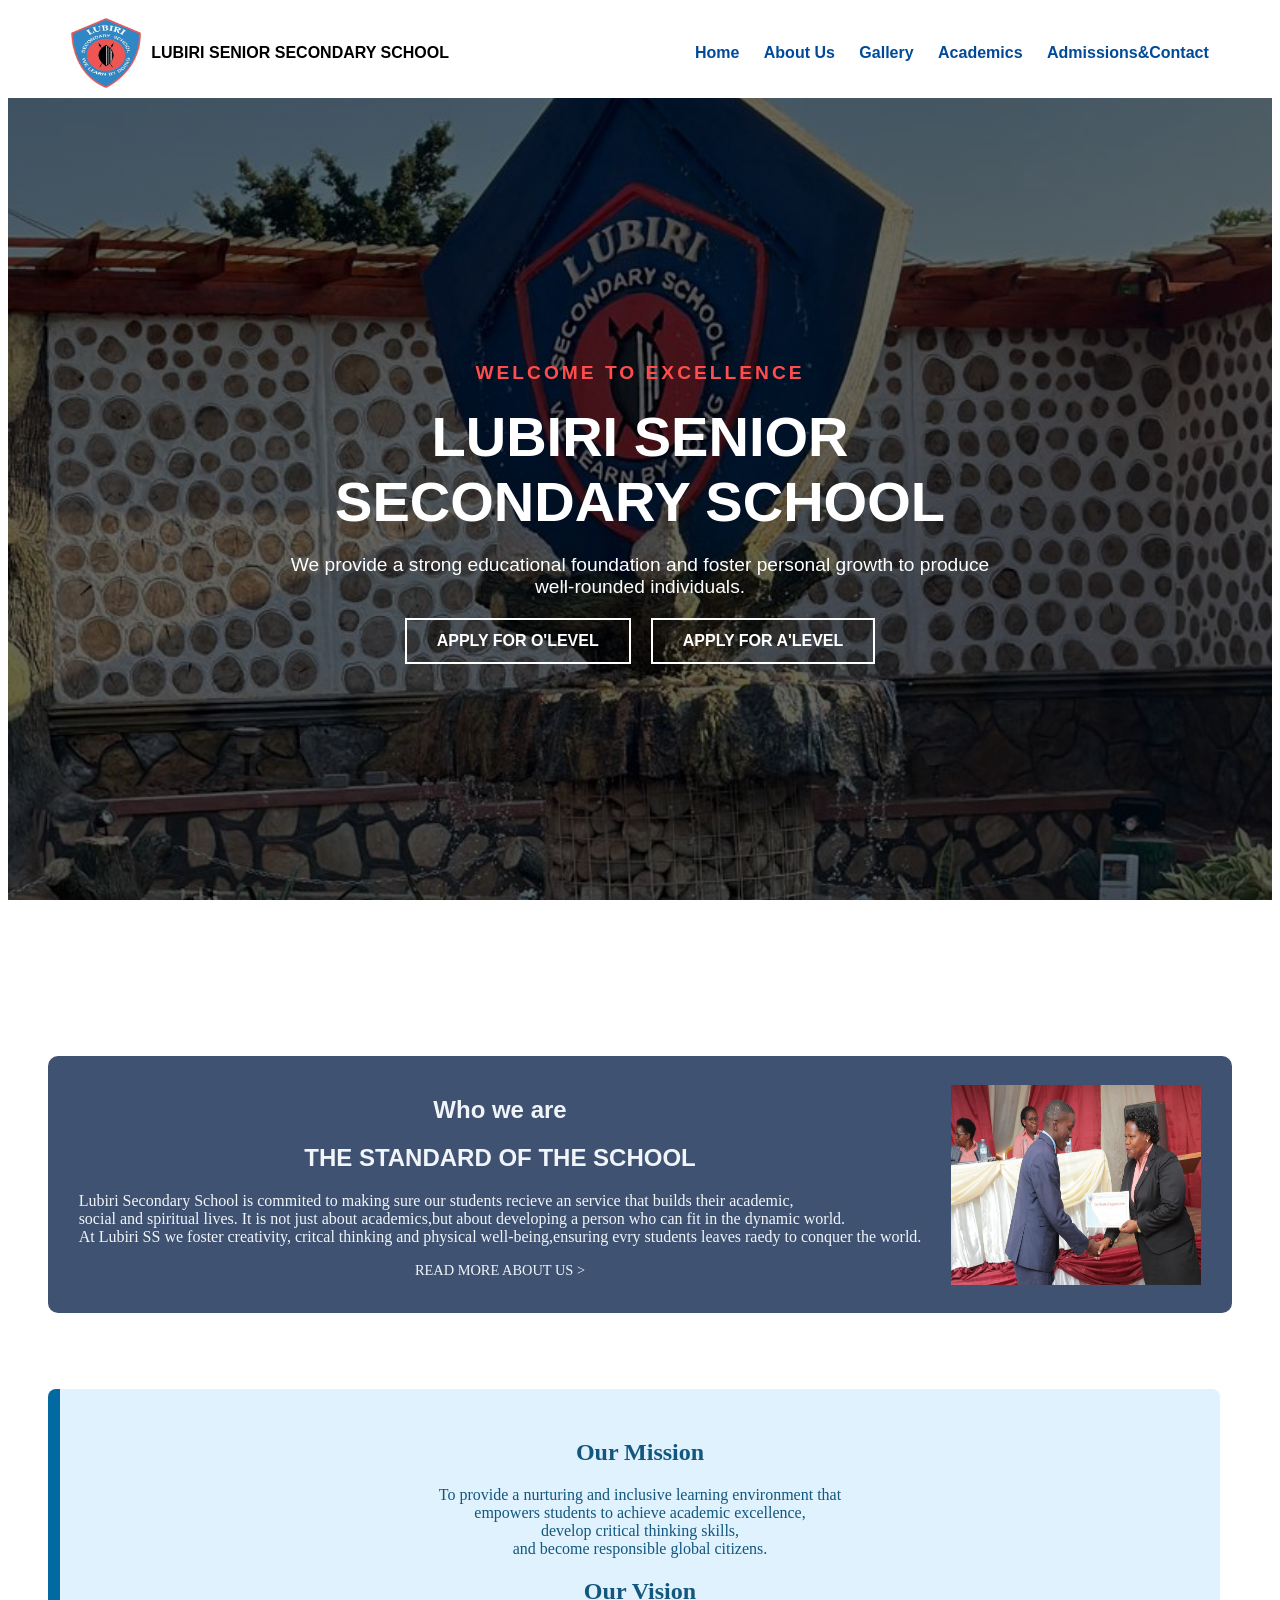
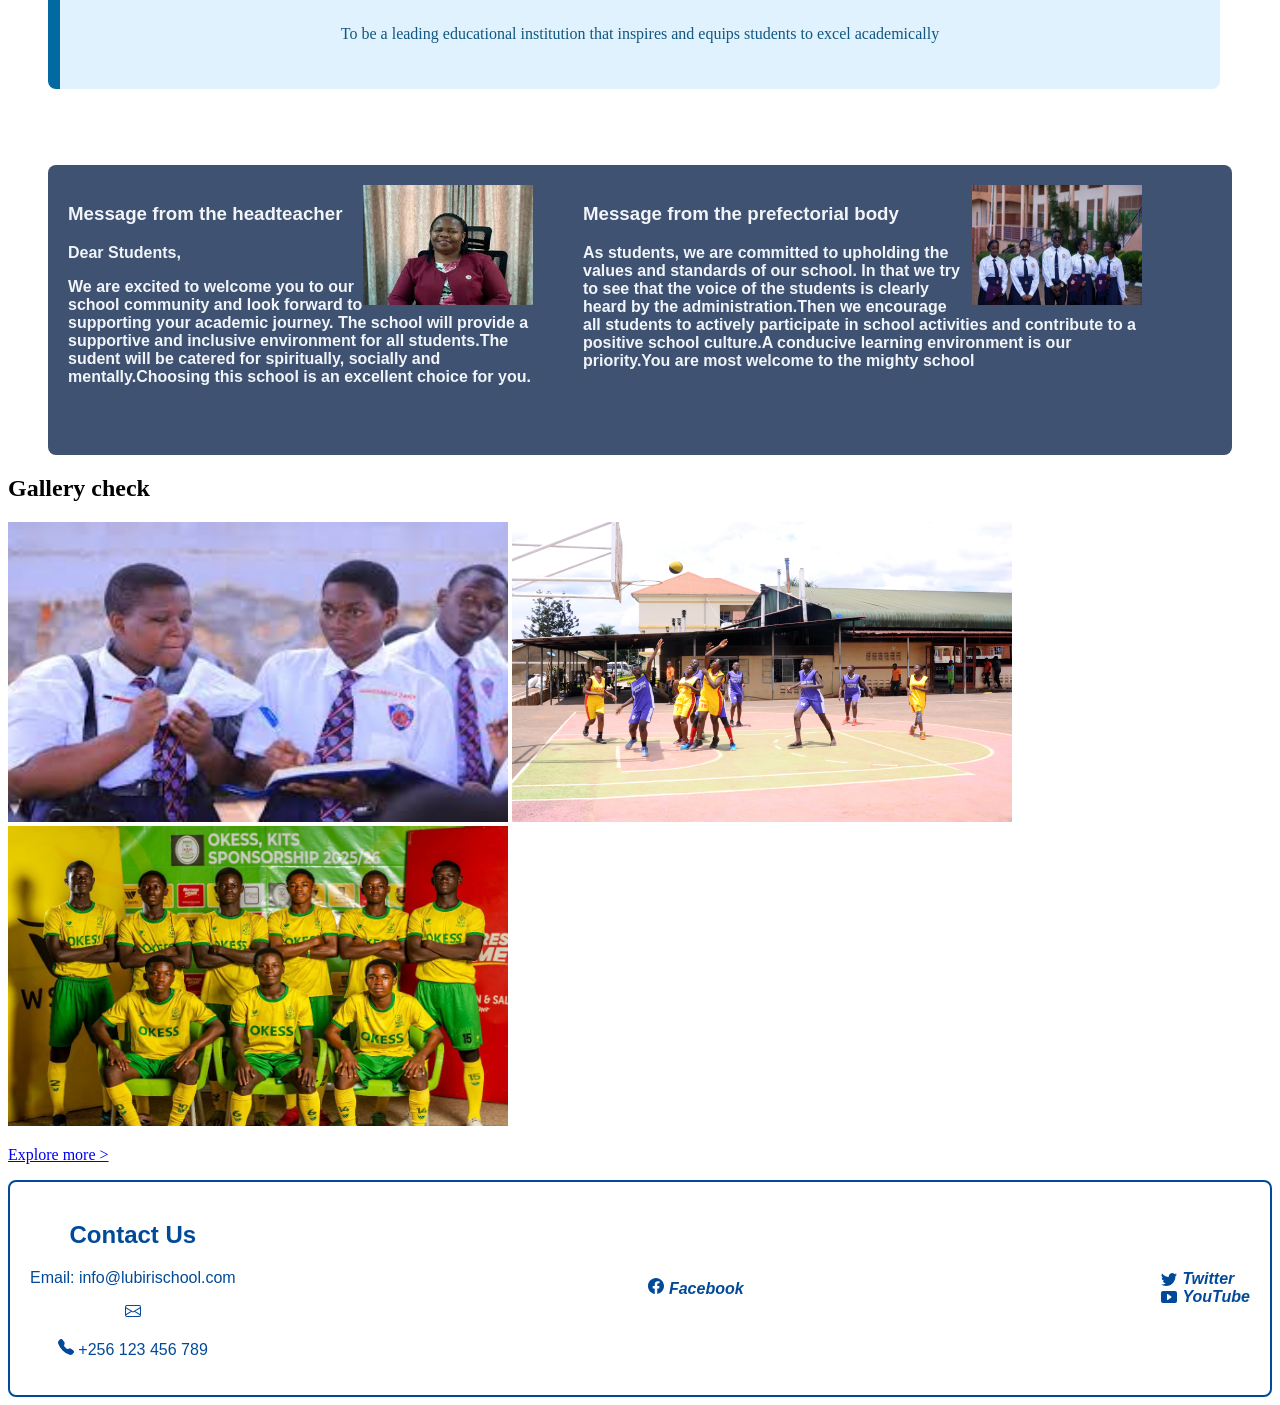
==== index.html @ 024da5f8 "officilacommit" ====
<!DOCTYPE html>
<html lang="en">
<head>
    <meta charset="UTF-8">
    <meta name="viewport" content="width=device-width, initial-scale=1.0">
    <title>LUBIRI SENIOR SECONDARY SCHOOL</title>
    <link rel="stylesheet" href="styles1.css"> 
    <link rel="stylesheet" href="https://cloudflare.com">  
</head> 
<body>
<header>
    <nav>
      <div style="display: flex; align-items: center;">
        <img src="WhatsApp Image 2026-04-21 at 07.13.50.jpeg" alt="Logo" class="logo" width="70" height="70">
        <span style="font-weight: bold; margin-left: 10px;">LUBIRI SENIOR SECONDARY SCHOOL</span>
      </div>
      <div>
        <a href="homepage.html">Home</a>
        <a href="about.html">About Us</a>
        <a href="Gallery.html">Gallery</a>
        
        <div class="dropdown">
    <p id="el">Academics</p>
    
    <div class="dropdown-content">
      <a href="CURRICULUM.HTML">Curriculum</a>
      <a href="Co-curricular activites.html">Co-curricular Activities</a>
    </div>
        <a href="contact.html">Admissions&Contact</a>
      </div>
    </nav>
  </header>

  <main>
    <section class="welcomebox">
      <p style="color: #ff4d4d; letter-spacing: 3px; font-weight: bold;">WELCOME TO EXCELLENCE</p>
      <h1>LUBIRI SENIOR <br> SECONDARY SCHOOL</h1>
      <p>We provide a strong educational foundation and foster personal growth to produce well-rounded individuals.</p>
      
      <div class="btn-container">
        <a href="contact.html" class="apply-btn">Apply For O'Level</a>
        <a href="contact.html" class="apply-btn">Apply For A'Level</a>
      </div>
    </section><br><br><br><br><br><br>
  <!--/main--->

<!---/body>
</html----->
    <section class="identity">
        <div class="identity-text">
        <h2 id="el1">Who we are</h2>
        <h1 id="el2">THE STANDARD OF THE SCHOOL</h1>
        <p>Lubiri Secondary School is commited to making sure our students recieve an service that builds their academic,<br>social and spiritual lives. It is not just about academics,but about developing a person who can fit in the dynamic world.<br>
        At Lubiri SS we foster creativity, critcal thinking and physical well-being,ensuring evry students leaves raedy to conquer the world.</p>
        <a href="about.html" id="el3"><p>
        Read more about us >
        </p> 
        </a>
        </div>
        <img src="IMG-20240626-WA0021.jpg" width="250" height="200" alt="School Identity">
    </section><br><br>
    
    <section id="mission">
        <h2>Our Mission</h2>
        <p>To provide a nurturing and inclusive learning environment that<br> empowers students to achieve academic excellence,<br> develop critical thinking skills, <br>and become responsible global citizens.</p>
        <h2>Our Vision</h2>
        <p>To be a leading educational institution that inspires and equips students to excel academically</p>
    </section><br><br>
    <section id="messages">
      <div class="head teacher message-header">
      <img src="WhatsApp Image 2026-04-21 at 08.16.44.jpeg" width="170" height="120" alt="Headteacher" id="el4">
        
        <h3>Message from the headteacher</h3>
        <p>Dear Students,</p>
        <p>We are excited to welcome you to our school community and look forward to supporting your academic journey.
        The school will provide a supportive and inclusive environment for all students.The sudent will be catered for spiritually, socially and mentally.Choosing this school is an excellent choice for you.</p>
        </div>
        <div class="prefectorial-body-message">
           <img src="1769599130_050155a4.jpg" width="170" height="120" alt="School Identity" id="el5">
        <h3>Message from the prefectorial body</h3>
        <p>As students, we are committed to upholding the values and standards of our school.
        In that we try to see that the voice of the students is clearly heard by the administration.Then we encourage all students to actively participate in school activities and contribute to a positive school culture.A conducive learning environment is our priority.You are most welcome to the mighty school</p>
        
        </div><br><br>
          </section>
         
      <h2>Gallery check</h2>
    <section id="campus life">
        <img src="download (3) - Copy.jpg.jpeg" width="500" height="300" alt="Campus Life">
        <img src="bako.jpeg" width="500" height="300" alt="Campus Life">
      <div class="gallery-link">
         <img src="G8Ql9lZXQAICns6.jpg" width="500" height="300" alt="Campus Life">
         <div class="gallery-link-text">
        
         <a href="gallery.html">
          <p>Explore more ></p>
         </a>
        </div>
      </div>




    </section>
   
    </section> 
    <section id="news">

    </section>    





    </main>
    <footer>
        <section id="contacts">
          <div class="contact-header">
            <h2>Contact Us</h2>
            <p>Email: info@lubirischool.com</p>
             <svg xmlns="http://www.w3.org/2000/svg" width="16" height="16" fill="currentColor" class="bi bi-envelope" viewBox="0 0 16 16">
  <path d="M0 4a2 2 0 0 1 2-2h12a2 2 0 0 1 2 2v8a2 2 0 0 1-2 2H2a2 2 0 0 1-2-2zm2-1a1 1 0 0 0-1 1v.217l7 4.2 7-4.2V4a1 1 0 0 0-1-1zm13 2.383-4.708 2.825L15 11.105zm-.034 6.876-5.64-3.471L8 9.583l-1.326-.795-5.64 3.47A1 1 0 0 0 2 13h12a1 1 0 0 0 .966-.741M1 11.105l4.708-2.897L1 5.383z"/>
</svg>
        
            <p>                  <svg xmlns="http://www.w3.org/2000/svg" width="16" height="16" fill="currentColor" class="bi bi-telephone-fill" viewBox="0 0 16 16">
  <path fill-rule="evenodd" d="M1.885.511a1.745 1.745 0 0 1 2.61.163L6.29 2.98c.329.423.445.974.315 1.494l-.547 2.19a.68.68 0 0 0 .178.643l2.457 2.457a.68.68 0 0 0 .644.178l2.189-.547a1.75 1.75 0 0 1 1.494.315l2.306 1.794c.829.645.905 1.87.163 2.611l-1.034 1.034c-.74.74-1.846 1.065-2.877.702a18.6 18.6 0 0 1-7.01-4.42 18.6 18.6 0 0 1-4.42-7.009c-.362-1.03-.037-2.137.703-2.877z"/>
</svg>
  +256 123 456 789</p>
        
            

          </div>
      
      <div class="icons">
            <a href="https://www.facebook.com/lubirischool" target="_blank" class="icons"><i class="fa-brands fa-facebook"><svg xmlns="http://www.w3.org/2000/svg" width="16" height="16" fill="currentColor" class="bi bi-facebook" viewBox="0 0 16 16">
  <path d="M16 8.049c0-4.446-3.582-8.05-8-8.05C3.58 0-.002 3.603-.002 8.05c0 4.017 2.926 7.347 6.75 7.951v-5.625h-2.03V8.05H6.75V6.275c0-2.017 1.195-3.131 3.022-3.131.876 0 1.791.157 1.791.157v1.98h-1.009c-.993 0-1.303.621-1.303 1.258v1.51h2.218l-.354 2.326H9.25V16c3.824-.604 6.75-3.934 6.75-7.951"/>
</svg> Facebook</a>
</div>
<div class="icons">
            <a href="https://www.twitter.com/lubirischool" target="_blank" class="icons"><svg xmlns="http://www.w3.org/2000/svg" width="16" height="16" fill="currentColor" class="bi bi-twitter" viewBox="0 0 16 16">
  <path d="M5.026 15c6.038 0 9.341-5.003 9.341-9.334q.002-.211-.006-.422A6.7 6.7 0 0 0 16 3.542a6.7 6.7 0 0 1-1.889.518 3.3 3.3 0 0 0 1.447-1.817 6.5 6.5 0 0 1-2.087.793A3.286 3.286 0 0 0 7.875 6.03a9.32 9.32 0 0 1-6.767-3.429 3.29 3.29 0 0 0 1.018 4.382A3.3 3.3 0 0 1 .64 6.575v.045a3.29 3.29 0 0 0 2.632 3.218 3.2 3.2 0 0 1-.865.115 3 3 0 0 1-.614-.057 3.28 3.28 0 0 0 3.067 2.277A6.6 6.6 0 0 1 .78 13.58a6 6 0 0 1-.78-.045A9.34 9.34 0 0 0 5.026 15"/>
</svg>


              Twitter</a>
              </div>
              <div class="icons">
            <a href="https://youtube.com/shorts/XgQdYg1HuqY?si=7DX5p3afG2II7pFF" target="_blank" class="icons">
              <svg xmlns="http://www.w3.org/2000/svg" width="16" height="16" fill="currentColor" class="bi bi-play-btn-fill" viewBox="0 0 16 16">
  <path d="M0 12V4a2 2 0 0 1 2-2h12a2 2 0 0 1 2 2v8a2 2 0 0 1-2 2H2a2 2 0 0 1-2-2m6.79-6.907A.5.5 0 0 0 6 5.5v5a.5.5 0 0 0 .79.407l3.5-2.5a.5.5 0 0 0 0-.814z"/>
</svg> YouTube</a>
</div>
            
        </section>
        
    </footer>










</body>
---- styles1.css ----
header nav {
    display: flex;
    justify-content: space-between;
    align-items: center;
    padding: 10px 5%;
    font-family: Arial, sans-serif;
    background-color: white;
  }
  .dropdown {
  position: relative;
  display: inline-block;

}

/* Style the "accademic " button */


/* Hidden by default */
.dropdown-content {
  display: none;
  position: absolute;
  background-color: #ffffff;
  min-width: 200px;
  box-shadow: 0px 8px 16px rgba(0,0,0,0.2);
  z-index: 1;
  border-top: 1px solid #ddd;
  border-radius: 9px;
}

/* Individual links inside the dropdown */
.dropdown-content a {
  color: #004a99;
  padding: 12px 16px;
  text-decoration: none;
  display: block;
  border-bottom: 1px solid #eee;
}

/* Change color on hover */
.dropdown-content a:hover {
  background-color:transparent
}

/* SHOW the menu when hovering over the "About" container */
.dropdown:hover .dropdown-content {
  display: block;
}

  header nav a,#el {
    text-decoration: none;
    color: #004a99; /* School Blue */
    font-weight: bold;
    margin-left: 20px;
     display: inline-block;
  }

  /* 2. Hero Section - The big centered background */
  .welcomebox {
    /* Dark tint + Background Image */
    background-image: linear-gradient(rgba(0, 0, 0, 0.6), rgba(0, 0, 0, 0.6)), 
                      url('IMG-20240626-WA0008.jpg');
    background-size: cover;
    background-position: center;
    background-attachment: fixed;
    
    height: 90vh;            /* Nearly full screen height */
    display: flex;           /* Turns on the centering engine */
    flex-direction: column;  /* Stacks text/buttons vertically */
    justify-content: center; /* Centers items top-to-bottom */
    align-items: center;     /* Centers items left-to-right */
    
    text-align: center;
    color: white;
    font-family: 'Segoe UI', sans-serif;
  }

  .welcomebox h1 {
    font-size: 3.5rem;
    text-transform: uppercase;
    margin: 0;
  }

  .welcomebox p {
    max-width: 700px;
    font-size: 1.2rem;
    margin: 20px 0;
  }

  /* 3. Button Styling - Professional Ghost Buttons */
  .btn-container {
    display: flex;
    gap: 20px; /* Space between the two buttons */
  }

  .apply-btn {
    text-decoration: none;
    color: white;
    border: 2px solid white;
    padding: 12px 30px;
    font-weight: bold;
    text-transform: uppercase;
    transition: 0.3s;
  }

  .apply-btn:hover {
    background-color: white;
    color: black;
  }
  .identity {
display:flex;
justify-content: center;
align-items:center;
   background: #3f5271; 
color: #f1f5f9;
   border-radius:10px;  
   gap:30px;
   padding: 20px;     
    margin-left : 20px;
             margin-left : 40px;
             margin-top: 40px;
             margin-right: 40px;
 
  }
  .identity-text #el1,#el2 {
    text-align: center;
    
    font-family: 'Lucida Sans',  sans-serif;


    
  }
  .identity-text #el3 {
    font-size: 0.9rem;
    text-transform: uppercase;
    text-align:center ;
    color: #f1f5f9;
    text-decoration: none;
    
  }
  #mission{
            margin-left : 40px;
             margin-top: 40px;
             margin-right: 40px;
        
          
            padding: 30px;
            text-align: center;
            width: 85%;
            border-radius: 8px;
             background-color: #e0f2fe;
            border-left: 12px solid #0369a1;
            color: #13577e;
             width: 1100px;
        }

        /*  #messages,#mission h2 {
            color: #f9f900; /* School yellow 
            margin-top: 0;
            text-transform: uppercase;
        }*/
 
#messages {
         background: #3f5271; 
            color: #f1f5f9;
            display: flex;
  justify-content: center;

  font-family: 'Arial', sans-serif;
  font-weight : bold;
  overflow: auto;
  padding: 20px;
  gap: 50px;
  min-height: 250px;
  text-align: left;
   border-radius: 8px;
    margin-left : 20px;
                margin-left : 40px;
             margin-top: 40px;
             margin-right: 40px;
  
}
#el4{
  float: right;
  margin-right: 0px;
  margin-left: 0px;

  
}
#el5{
  float: right;
  margin-left: 10px;
  margin-right: 20px;
  margin-bottom: 10px;
  display:flex;
  
}
#contacts  {
  background-color:white;
  color: #004a99;
  padding: 20px;
  text-align: center;
  font-family: 'Arial', sans-serif;
  display: flex;
  justify-content: space-between;
  text-decoration: none;
  gap: 30px;
  align-items: center;
  border: #004a99 solid 2px;
  border-radius: 8px;
   
}
.icons {
  text-decoration: none;
  color:#004a99;
  font-weight: bold;
  display: flex;
  align-items: center;
  gap: 5px;
   display: flex;
  justify-content: space-between;
}


 #gallery-link {
  display: flex;
  justify-content: space-between;
  gap: 20px;
  align-items: center;
 }
#gallery-link-text {
  text-decoration: none;
  color: #004a99;
  font-weight: bold;
  font-size: 1.2rem;
  text-transform: uppercase;
  text-align: center;

}
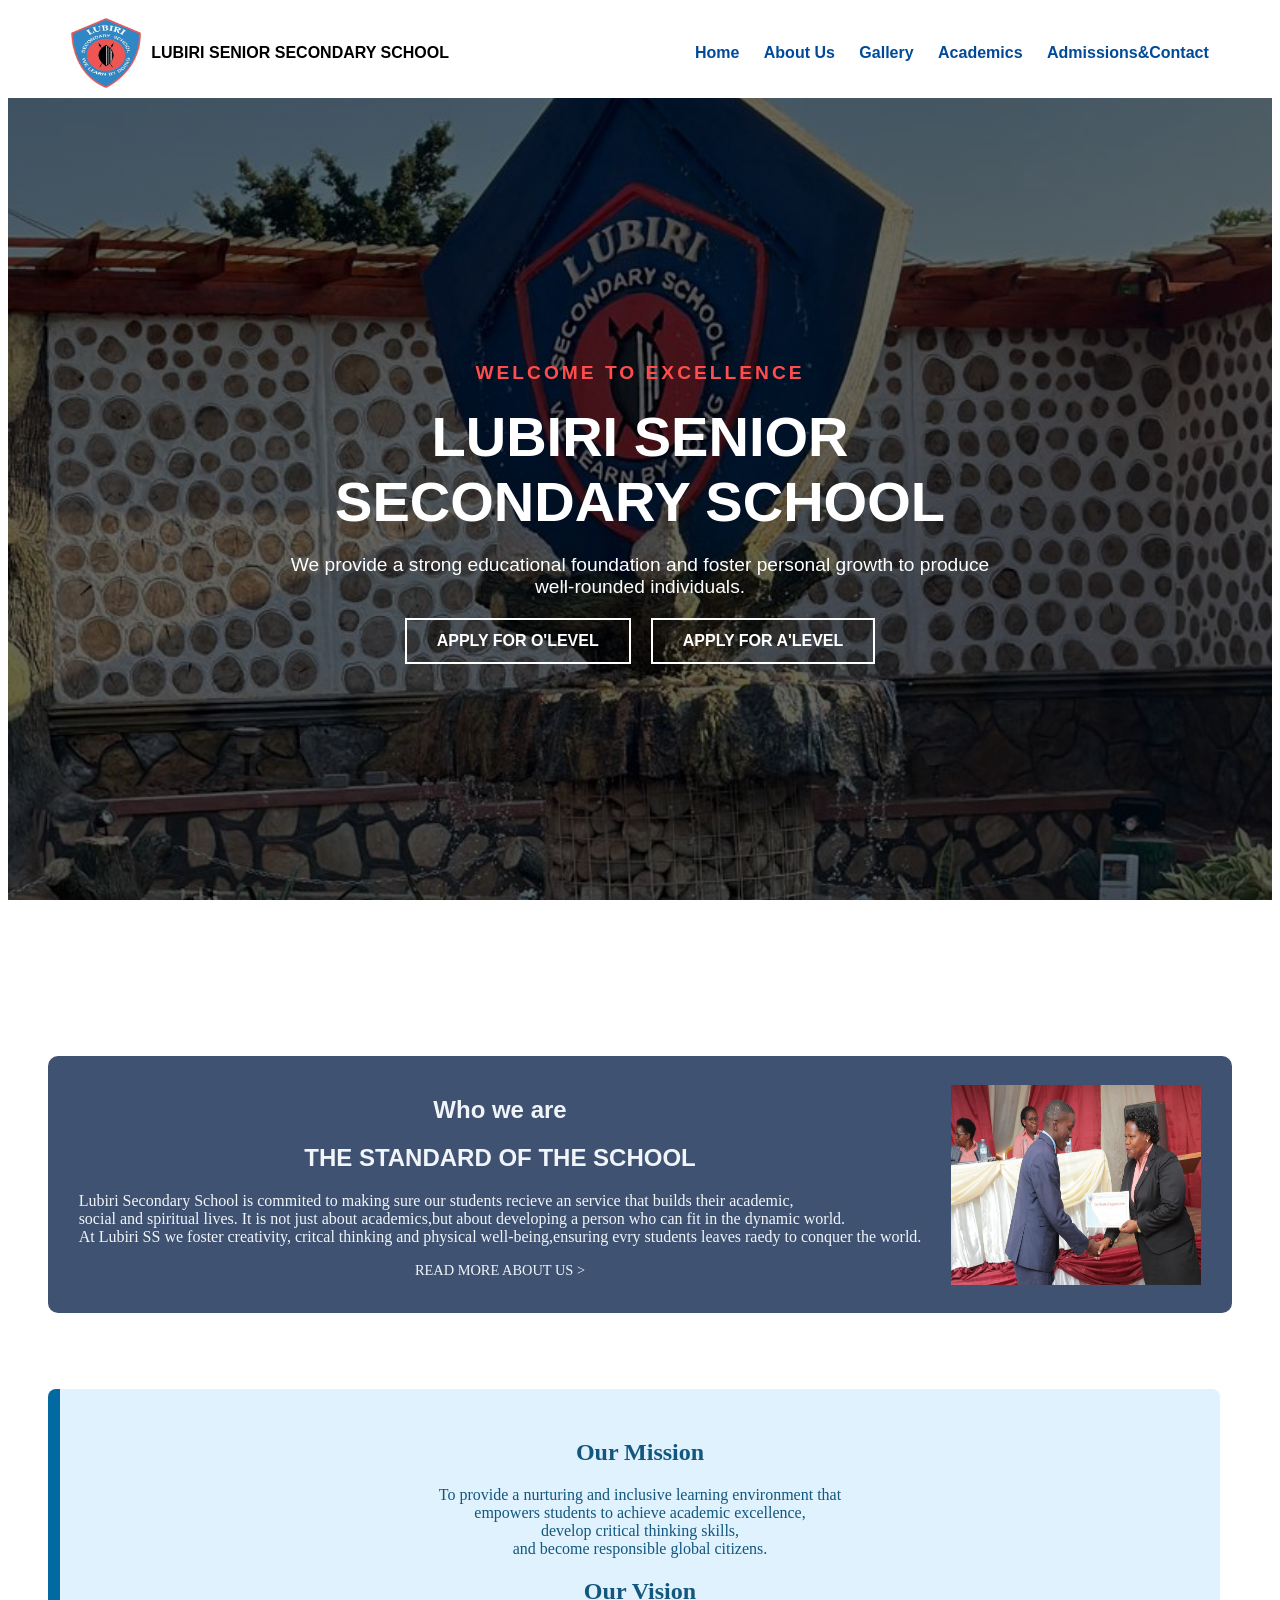
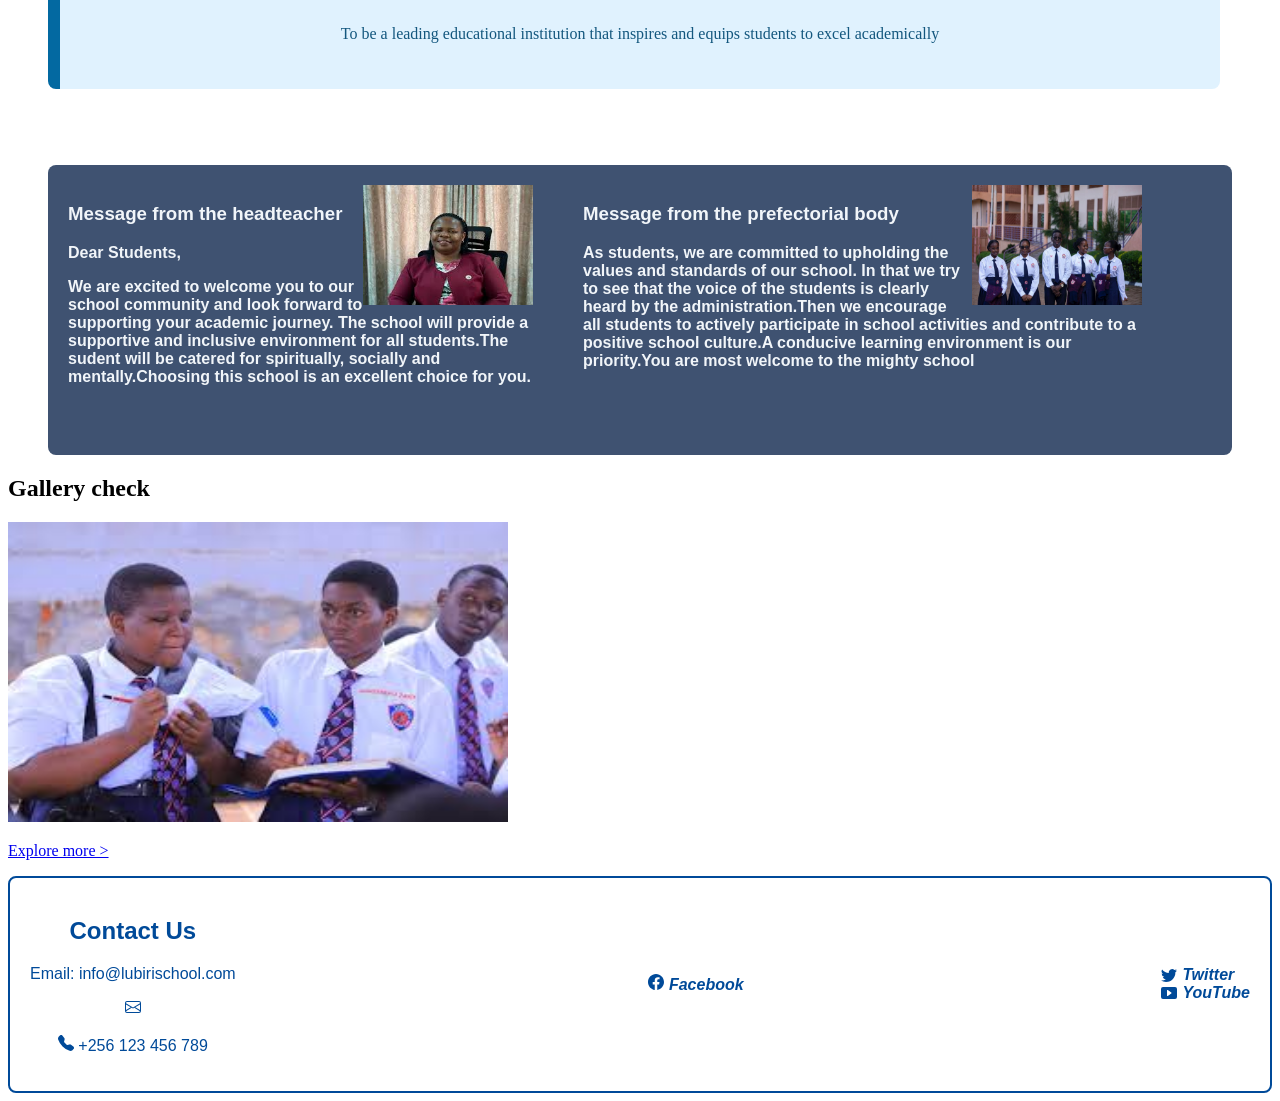
==== commit 85f0b0c9: "officialcommit2" ====
--- a/index.html
+++ b/index.html
@@ -86,10 +86,8 @@
          
       <h2>Gallery check</h2>
     <section id="campus life">
-        <img src="download (3) - Copy.jpg.jpeg" width="500" height="300" alt="Campus Life">
-        <img src="bako.jpeg" width="500" height="300" alt="Campus Life">
-      <div class="gallery-link">
-         <img src="G8Ql9lZXQAICns6.jpg" width="500" height="300" alt="Campus Life">
+        <img src="download (3) - Copy.jpg.jpeg" width="500" height="300" alt="Campus Life" id="main-image">
+    
          <div class="gallery-link-text">
         
          <a href="gallery.html">
@@ -154,6 +152,16 @@
         </section>
         
     </footer>
+    <script>  
+      const images=["bako.jpeg","G8Ql9lZXQAICns6.jpg","download (3) - Copy.jpg.jpeg"];
+      let i=0;
+      function autoslide(){
+         document.getElementById("main-image").src = images[i];
+  i = (i + 1) % images.length;
+
+      }
+      setInterval(autoslide, 3000);
+    </script>
 
 
 
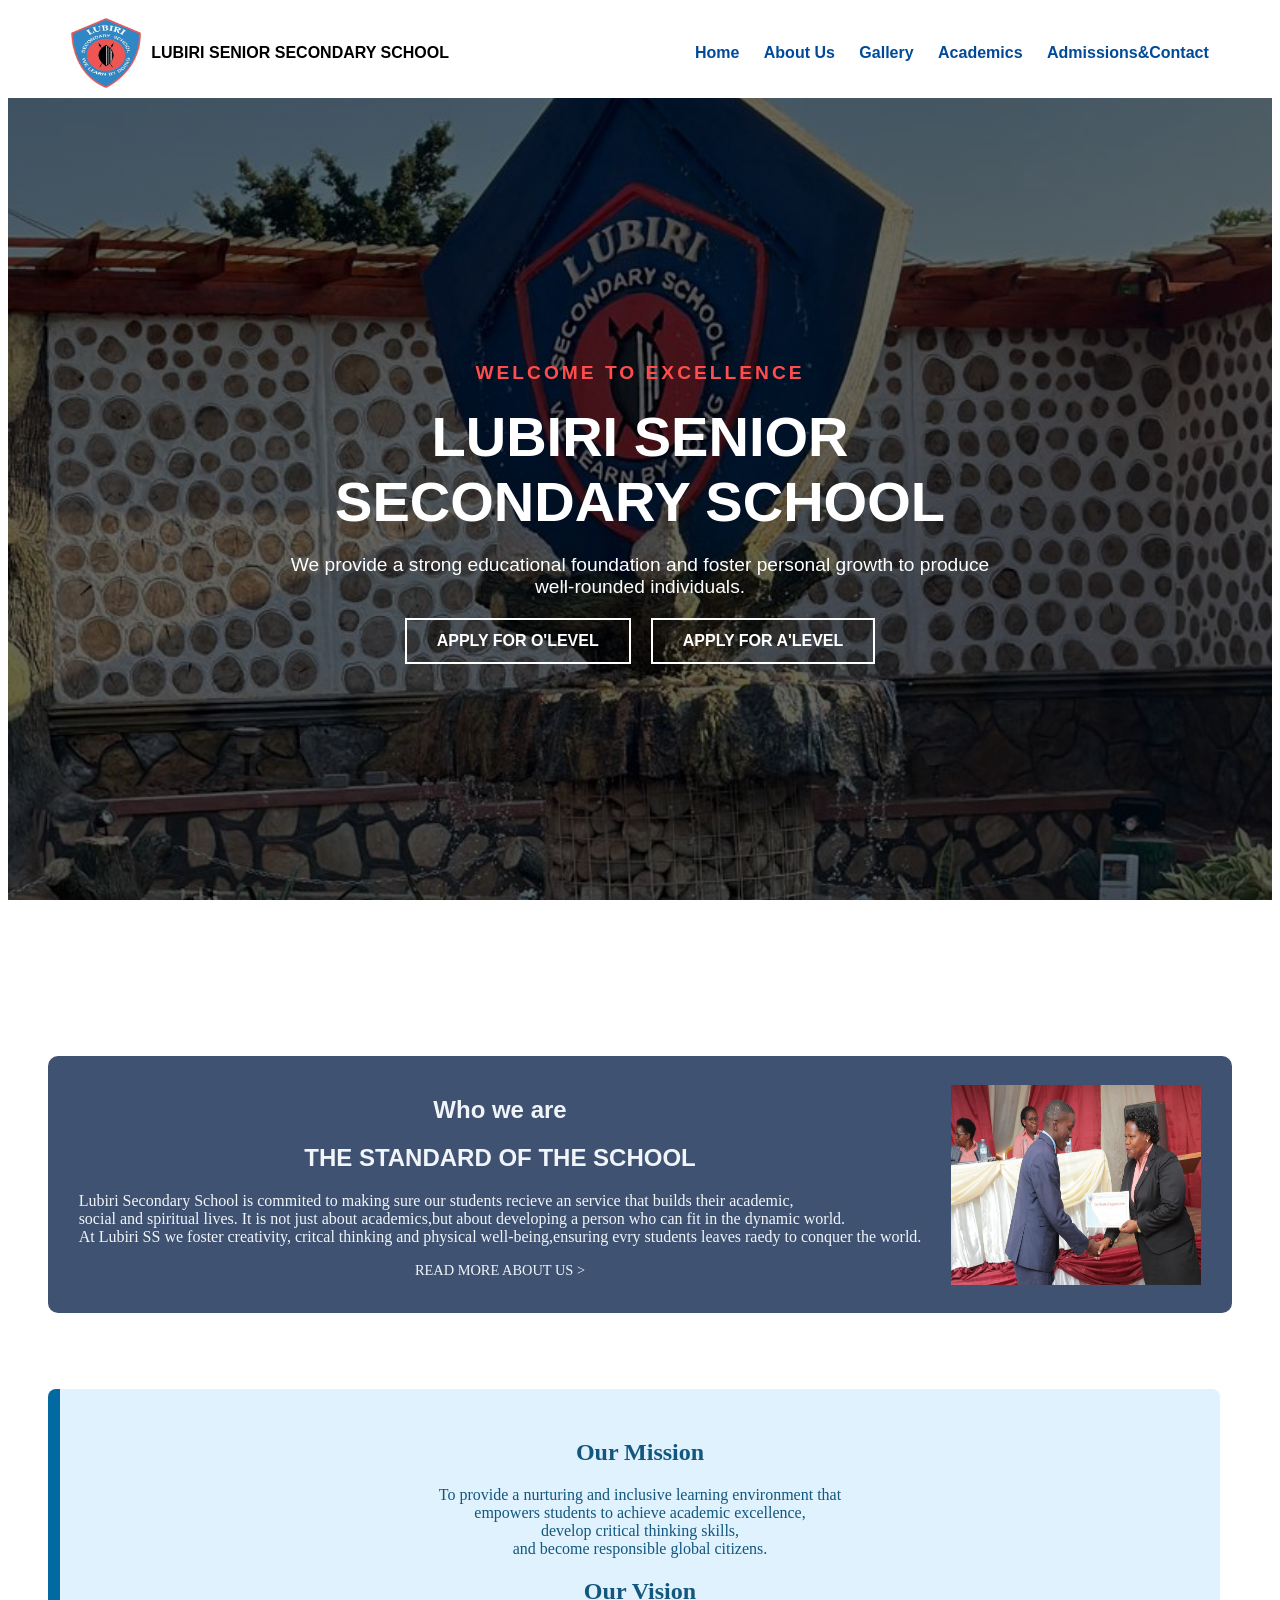
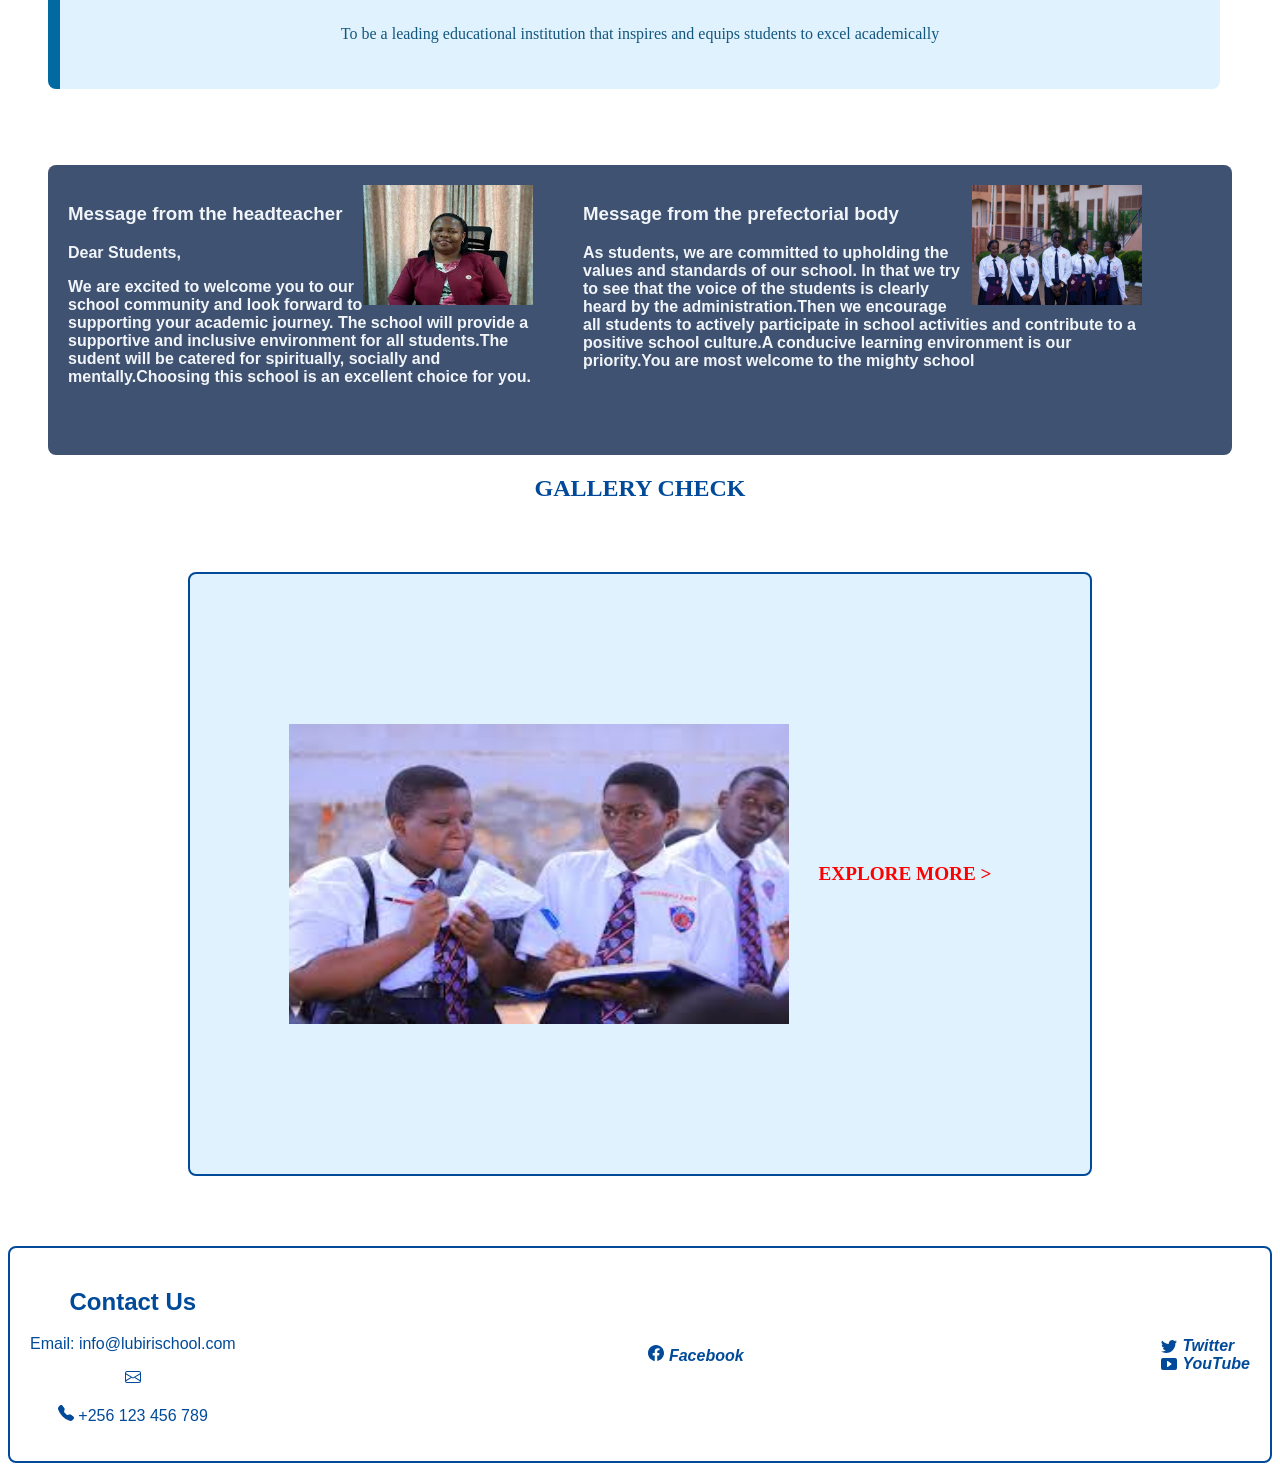
==== commit 3a52e171: "officialcommit3" ====
--- a/index.html
+++ b/index.html
@@ -26,8 +26,9 @@
       <a href="CURRICULUM.HTML">Curriculum</a>
       <a href="Co-curricular activites.html">Co-curricular Activities</a>
     </div>
+  
+      </div>
         <a href="contact.html">Admissions&Contact</a>
-      </div>
     </nav>
   </header>
 
@@ -84,17 +85,18 @@
         </div><br><br>
           </section>
          
-      <h2>Gallery check</h2>
-    <section id="campus life">
+        <h2 id="myh2">Gallery check</h2>
+    <section class="campus-life">
+      
         <img src="download (3) - Copy.jpg.jpeg" width="500" height="300" alt="Campus Life" id="main-image">
     
-         <div class="gallery-link-text">
+         
         
-         <a href="gallery.html">
-          <p>Explore more ></p>
+         <a href="Gallery.html" id="gallerytext">
+          Explore more >
          </a>
-        </div>
-      </div>
+        
+      
 
 
 
@@ -155,12 +157,29 @@
     <script>  
       const images=["bako.jpeg","G8Ql9lZXQAICns6.jpg","download (3) - Copy.jpg.jpeg"];
       let i=0;
+     const colors = ["red", "blue", "green", "purple"];
+      let colorIndex = 0;
+
       function autoslide(){
          document.getElementById("main-image").src = images[i];
   i = (i + 1) % images.length;
 
       }
       setInterval(autoslide, 3000);
+      
+
+function changeTextColor() {
+  const textElement = document.getElementById("gallerytext");
+  
+
+  textElement.style.color = colors[colorIndex];
+
+  
+  colorIndex = (colorIndex + 1) % colors.length;
+}
+
+
+setInterval(changeTextColor, 1000);
     </script>
 
 
--- a/styles1.css
+++ b/styles1.css
@@ -222,20 +222,39 @@
 }
 
 
- #gallery-link {
-  display: flex;
-  justify-content: space-between;
-  gap: 20px;
+.campus-life {
+   display:flex;
+  justify-content: center;
   align-items: center;
- }
-#gallery-link-text {
+  gap: 30px;
+  padding: 50px;
+
   text-decoration: none;
   color: #004a99;
   font-weight: bold;
   font-size: 1.2rem;
   text-transform: uppercase;
+  border:dotted 2px #004a99;
+  margin-bottom: 30px;
+  margin-top: 50px;
+   border: #004a99 solid 2px;
+  border-radius: 8px;
+      background-color: #e0f2fe;
+      width: 800px;
+      margin: 70px auto;
+  height: 500px;
+
+
+}
+#myh2{
   text-align: center;
-
-}
-
-
+  color: #004a99;
+  text-transform: uppercase;
+}
+#gallerytext{
+  text-decoration: none;
+  
+  transition: color 0.5s ease; 
+
+
+}
